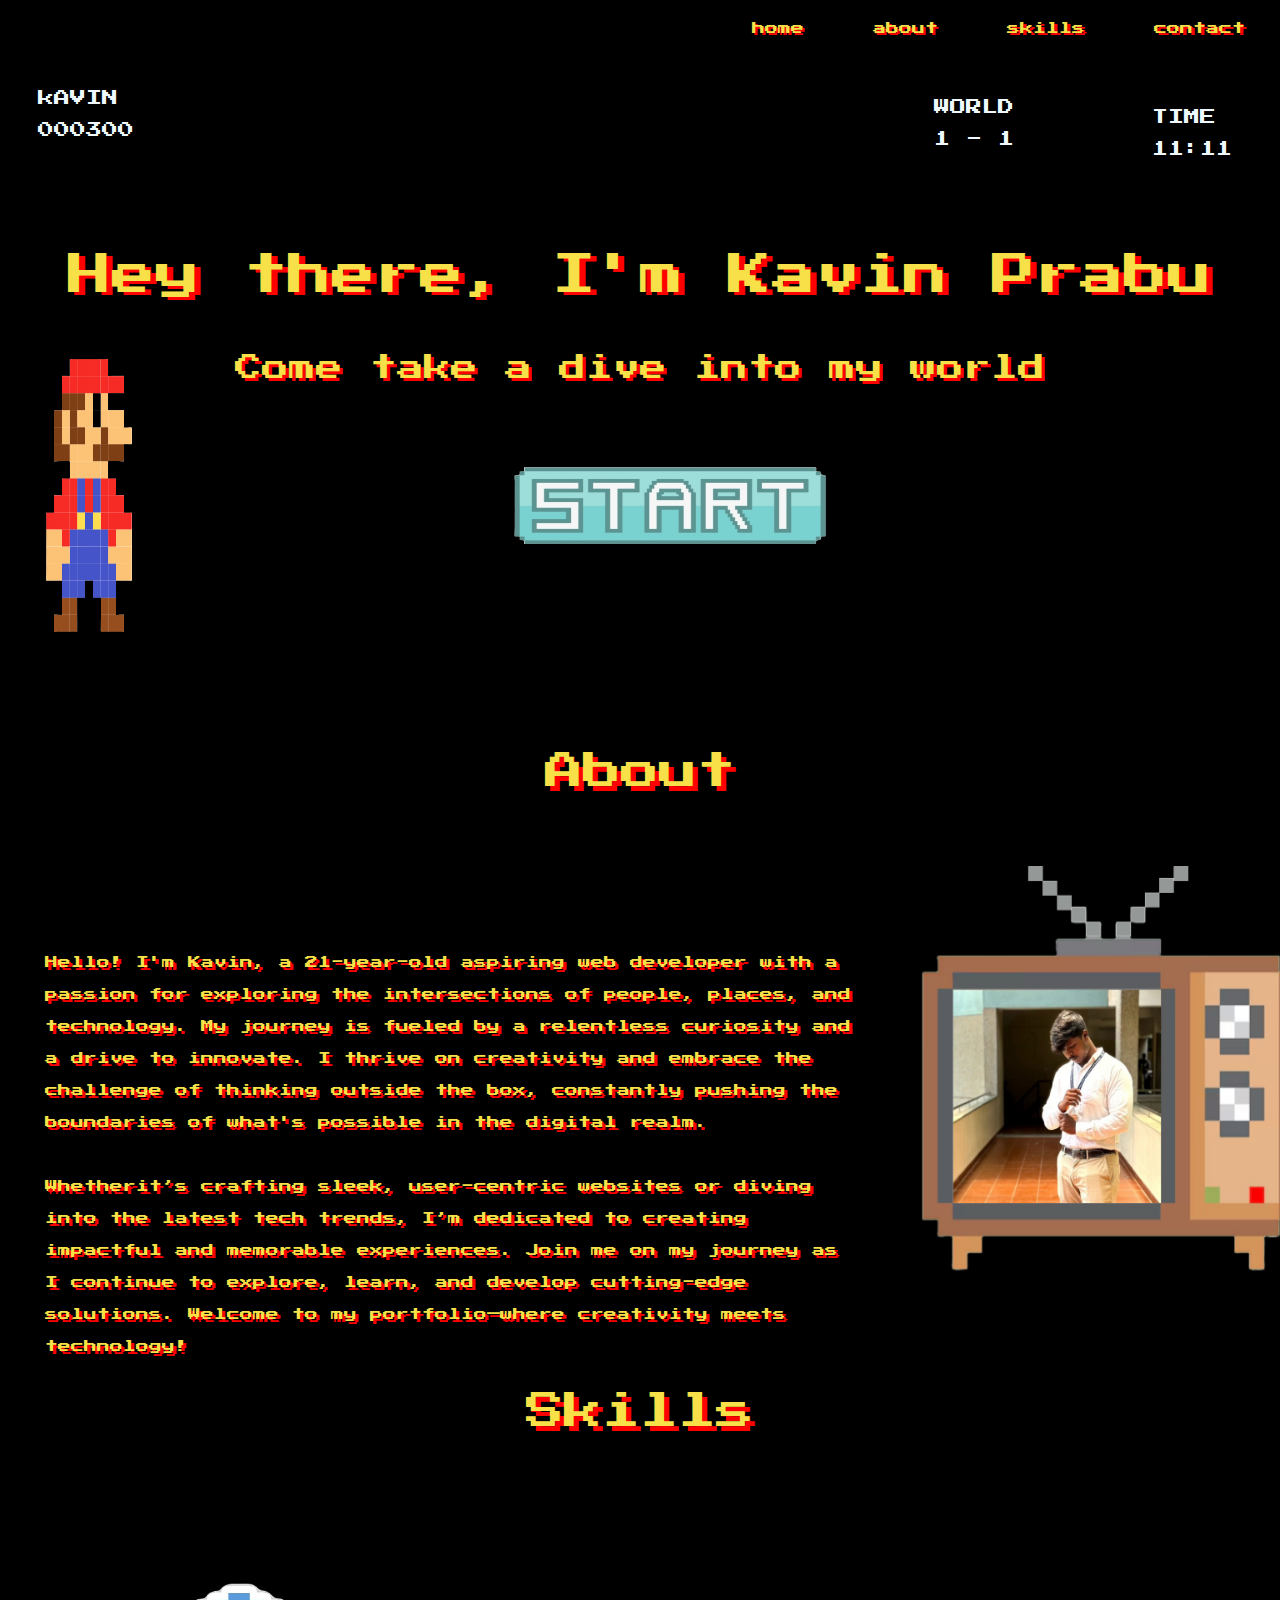
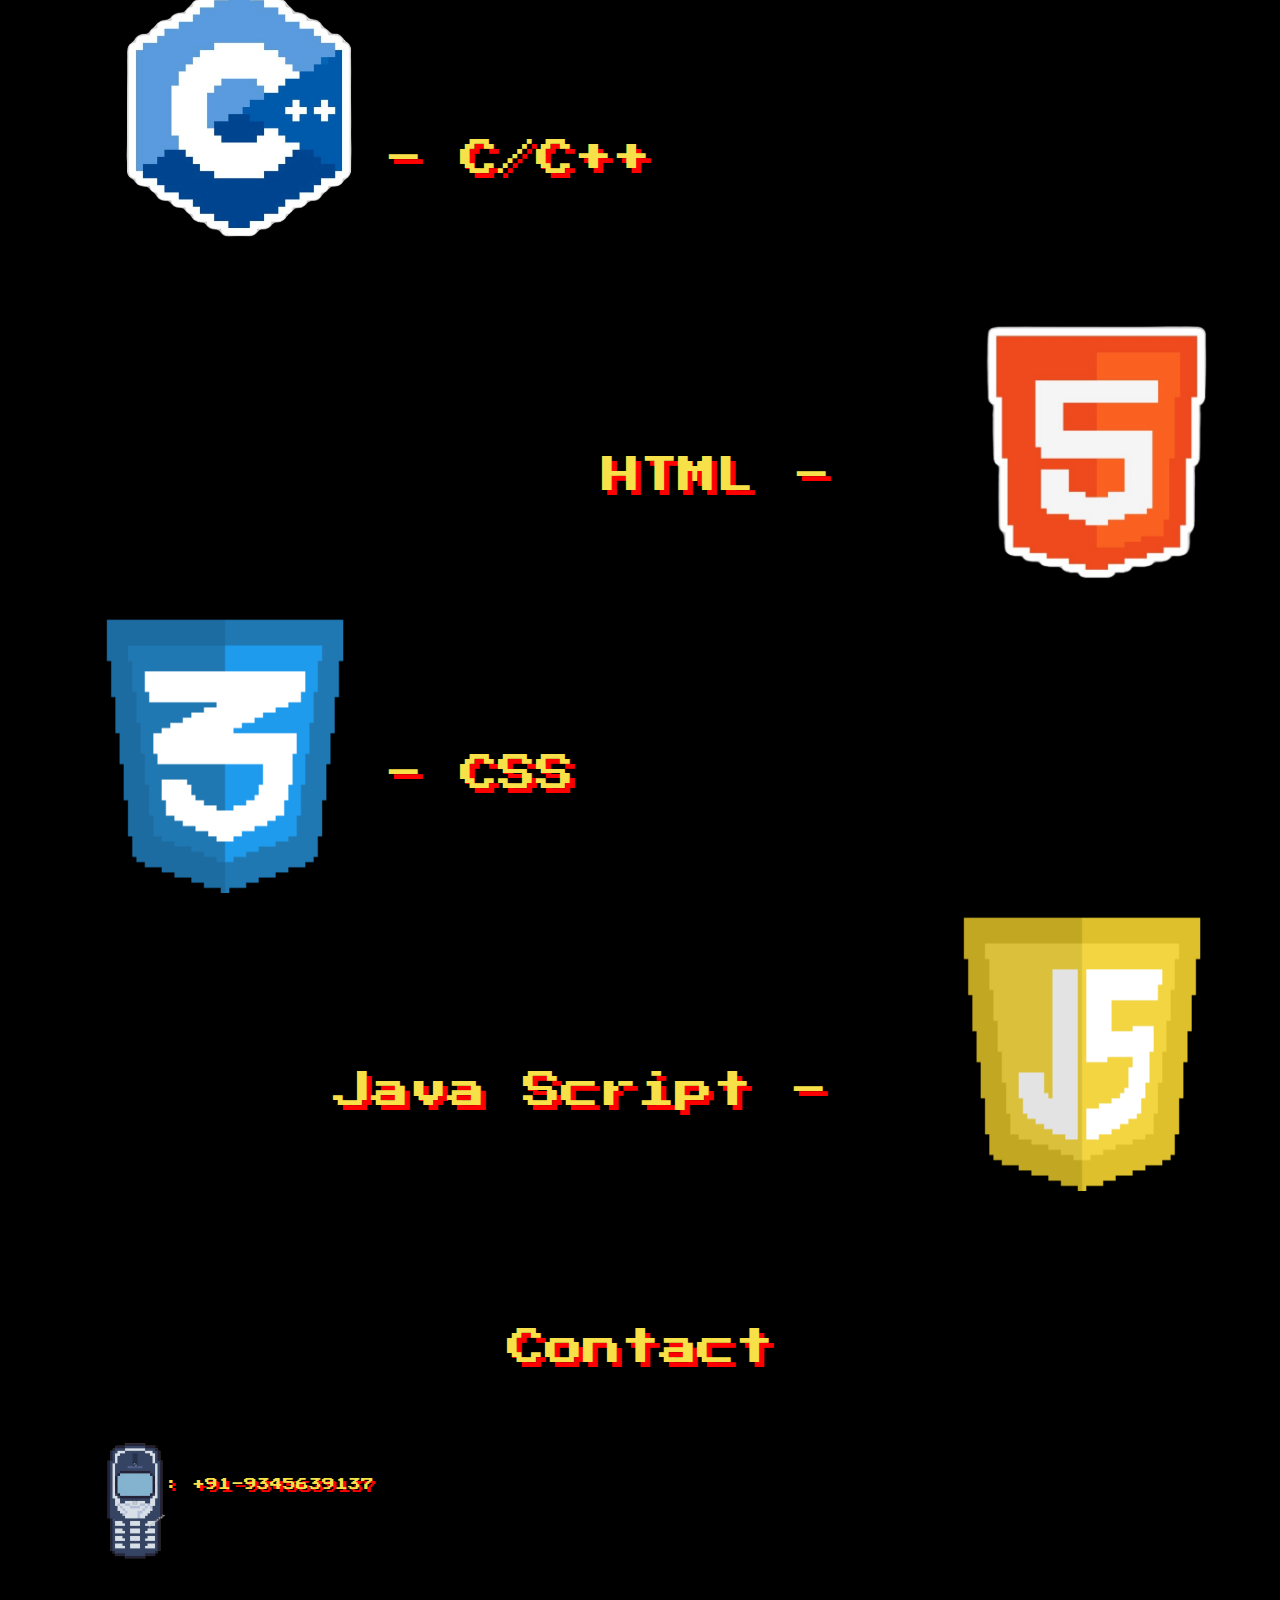
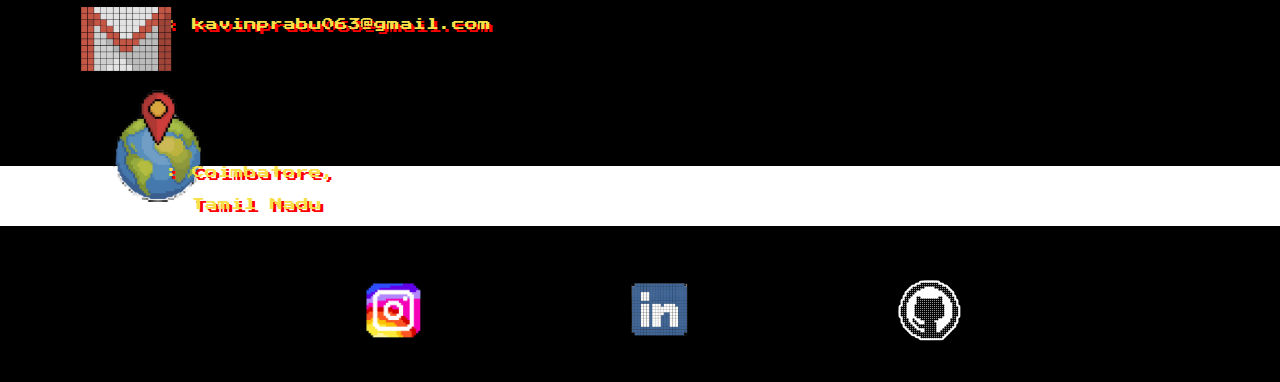
==== Project/Week_1/Html_CSS_Project/portfolio.html @ 572fe5fe "first commit" ====
<!DOCTYPE html>
<html lang="en">
<head>

    <meta charset="UTF-8">
    <meta name="viewport" content="width=device-width, initial-scale=1.0">
    <title>portfolio</title>
    <link rel="stylesheet" href="portfolio.css">
    <link rel="preconnect" href="https://fonts.googleapis.com">
    <link rel="preconnect" href="https://fonts.gstatic.com" crossorigin>
     <link href="https://fonts.googleapis.com/css2?family=Press+Start+2P&display=swap" rel="stylesheet">
    
</head>
<body>
    <div>
        <header>
            <nav class="head">
                <ul>
                    <li><a href="#home" class="no_colour">home</a></li>
                    <li><a href="#about" class="no_colour">about</a></li>
                    <li><a href="#skills" class="no_colour">skills</a></li>
                    <li><a href="#contact" class="no_colour">contact</a></li>
                </ul>
            </nav>
        </header>
    </div>
        

        <div id="home" class="landing">

            <p class="fun">kAVIN <br><br>000300</p>
            <p class="fun2">WORLD <br><br>1 - 1</p>
            <p class="fun3">TIME <br><br>11:11</p>
            <h1 class="landing_h1">Hey there, I'm Kavin Prabu</h1>
            <p class="landing_p">Come take a dive into my world</p>
            <a href="#about"><img src="start.png" class="start" width="700px" height="550px"></a>
            <img src="mario.png" alt="" height="550px" width="250px" class="mario">
        </div>

        <div id="about">

            <h1 class="about_h1">About</h1>
            <img src="kavin.png" alt="" height="500vw" width="450vw" class="tv">
            <p class="about_p1">Hello! I'm Kavin, a 21-year-old aspiring web developer with a passion for exploring the intersections of people, places, and technology. My journey is fueled by a relentless curiosity and a drive to innovate. I thrive on creativity and embrace the challenge of thinking outside the box, constantly pushing the boundaries of what's possible in the digital realm.<br><br>

                Whetherit’s crafting sleek, user-centric websites or diving into the latest tech trends, I’m dedicated to creating impactful and memorable experiences. Join me on my journey as I continue to explore, learn, and develop cutting-edge solutions. Welcome to my portfolio—where creativity meets technology!</p>
        </div>

        <div id="skills">
            <h1 class="about_h1">Skills</h1>
            <img src="c.png" alt="" height="550vw" class="c_img">
            <h1 class="skill_c">- C/C++</h2>
            <img src="html (2).png" alt="" height="500vw" class="html_img">
            <h1 class="skill_html">HTML -</h2>
            <img src="css (2).png" alt="" height="330vw" width="270vw" class="css_img">
            <h1 class="skill_css">- CSS</h2>
            <img src="js.png" alt="" height="330vw" width="270vw" class="js_img">
            <h1 class="skill_js">Java Script -</h2>
        </div>

        <div id="contact">
            <h1 class="contact_h1">Contact</h1>
            <p class="contact_p1">: +91-9345639137</p>
            <img src="cell.png" alt="" class="phn_img" height="270vw">
            <p class="contact_p2">: kavinprabu063@gmail.com</p>
            <img src="mail.png" alt="" class="mail_img" height="150vw"></a>
            <img src="location.png" alt="" class="location_img" height="200vw"></a>
            <p class="contact_p3">: Coimbatore, <br>&nbsp;&nbsp;Tamil Nadu</p>
            
            <a href="https://www.instagram.com/kavin_prabu_06?igsh=bzduYmZ5ZTZhcjNv"><img src="insta.png" alt="" class="insta_img" height="115vw"></a>
            <a href="https://www.linkedin.com/in/kavin-prabu-a87848258?utm_source=share&utm_campaign=share_via&utm_content=profile&utm_medium=android_app "><img src="linkedin.png" alt="" class="linkedin_img" height="137vw"></a>
            <a href=""><img src="Untitled (1).png" alt="" class="github_img" height="135vw"></a>
            
           
            <p></p>
        </div>

       <footer>

       </footer>
            
</body>
</html>
---- Project/Week_1/Html_CSS_Project/portfolio.css ----
*{
    margin: 0;
    padding: 0;
    box-sizing: border-box;
}
body{
    background-color: rgb(0, 0, 0);
}

header ul{

    height: 4.5vw;
    background-color:rgb(0, 0, 0);
    list-style-type:none;
    display: flex;
    align-items: center;
    justify-content: end;
    box-sizing: border-box;

    
}

li{
    
    float: left;
    padding: 2.7vw;
    font-size: small;
    box-sizing: border-box;
    
    
}

.head{
        width: 100vw;
        position: fixed;
        font-family: "Press Start 2P", system-ui;
        font-weight: 250;
        font-style: normal;
        color: #F7E048;
        text-shadow: 0.17vw 0.13vw red;
        box-sizing: border-box;
}

.no_colour{
    color: inherit;
    text-decoration: none;
}

.landing{

    padding-top: 7vw;
    height: 50vw;
    
    
}

.landing_h1{
    margin-top: 7.5vw;
    text-align: center;
    font-family: "Press Start 2P", system-ui;
    font-weight: 300;
    font-style: normal;
    color: #F7E048;
    text-shadow: 0.5vw 0.2vw red;
    font-size:3.42vw;
    box-sizing: border-box;
    
}

.landing_p{
    margin-top: 4.5vw;
    text-align: center;
    font-family: "Press Start 2P", system-ui;
    font-weight: 300;
    font-style: normal;
    color: #F7E048;
    text-shadow: 3px 3px red;
    font-size: 2.1vw;
    box-sizing: border-box;
    
}

.start{
    margin-top: -50vw;
    margin-left: 25vw;
    box-sizing: border-box;
}

.fun{
    margin-left: 3vw;
    margin-bottom:-5vw;
    font-family: "Press Start 2P", system-ui;
    font-weight: 300;
    font-style: normal;
    color: aliceblue;
    box-sizing: border-box;
}

.fun2{
    margin-left: 73vw;
    margin-top: 2vw;
    font-family: "Press Start 2P", system-ui;
    font-weight: 300;
    font-style: normal;
    color: aliceblue;
    box-sizing: border-box;
}


.fun3{
    margin-left: 90vw;
    margin-top: -3vw;
    font-family: "Press Start 2P", system-ui;
    font-weight: 300;
    font-style: normal;
    color: aliceblue;
    box-sizing: border-box;
}

.mario{
    margin-top: -150px;
    margin-left: -1050px;
}


#about{
    
    background-color: black;
    padding-top: 12vh;
    background-color: rgb(0, 0, 0);
    height: 50vw;
    width: 100%; 
    
}

.about_h1{

    padding-top: 5px;
    font-family: "Press Start 2P", system-ui;
    font-weight: 300;
    font-style: normal;
    color: #F7E048;
    text-shadow: 5px 5px red;
    text-align: center;
    font-size: 3vw;
    
}

.about_p1{
    font-family: "Press Start 2P", system-ui;
    font-weight: 300;
    font-style: normal;
    color: #F7E048;
    text-shadow: 3px 3px red;
    font-size: 1vw;
    line-height: 2.5vw;
    width: 70vw;
    margin-top: -28vw;
    padding: 5vh;

}

.tv{
    margin-left: 68vw;
    margin-bottom: -2.7vw;
}

#skills{
    background-color: black;
    padding-top: 12vh;
    background-color: rgb(0, 0, 0);
    height: 120vw;
    width: 100%; 
}

.c_img{
        margin-top: -1.04vw;
}

.html_img{
    margin-top: -20vh;
    margin-bottom:-40vw;
    margin-left: 65vw;
}

.css_img{

    margin-bottom: -30vw;
    margin-left: 7vw;
}


.js_img{

    margin-bottom:-30vw;
    margin-left: 74vw;
}

.skill_c{
    padding-top: 5px;
    font-family: "Press Start 2P", system-ui;
    font-weight: 300;
    font-style: normal;
    color: #F7E048;
    text-shadow: 5px 5px red;
    font-size: 3vw;
    margin-left: 30vw;
    margin-top: -18.5vw;

}

.skill_html{
    padding-top: 5px;
    font-family: "Press Start 2P", system-ui;
    font-weight: 300;
    font-style: normal;
    color: #F7E048;
    font-size: 3vw;
    text-shadow: 5px 5px red;
    margin-left: 47vw;
    margin-top: 20vw;

}

.skill_css{

    padding-top: 5px;
    font-family: "Press Start 2P", system-ui;
    font-weight: 300;
    font-style: normal;
    color: #F7E048;
    text-shadow: 5px 5px red;
    font-size: 3vw;
    margin-left: 30vw;
    margin-top: 18.5vw;


}

.skill_js{

    padding-top: 5px;
    font-family: "Press Start 2P", system-ui;
    font-weight: 300;
    font-style: normal;
    color: #F7E048;
    text-shadow: 5px 5px red;
    font-size: 3vw;
    margin-left: 26vw;
    margin-top: 20vw;

}

#contact{
    
    background-color: rgb(0, 0, 0);
    padding-top: 12vh;
    height: 45vw;
    width: 100%; 
    box-sizing: border-box;
    
}

.contact_h1{

    padding-top: 5px;
    font-family: "Press Start 2P", system-ui;
    font-weight: 300;
    font-style: normal;
    color: #F7E048;
    text-shadow: 5px 5px red;
    text-align: center;
    font-size: 3vw;
    padding-bottom: 2vw;
    
}

.phn_img{
       margin-top: -10vw;
        margin-bottom: -6vw;
        box-sizing: border-box;
        
}

.mail_img{
    margin-top: -6vw;
    margin-left: 4vw;
    box-sizing: border-box;
}

.location_img{
    margin-top: -15vw;
    margin-bottom: -10vw;
    margin-left: -11.5vw;
}

.contact_p1{
    font-family: "Press Start 2P", system-ui;
    font-weight: 300;
    font-style: normal;
    color: #F7E048;
    text-shadow: 3px 3px red;
    font-size: 1vw;
    line-height: 2.5vw;
    margin-left: 13vw;
    margin-top: 6vw;
}

.contact_p2{
    font-family: "Press Start 2P", system-ui;
    font-weight: 300;
    font-style: normal;
    color: #F7E048;
    text-shadow: 3px 3px red;
    font-size: 1vw;
    line-height: 2.5vw;
    margin-left: 13vw;
    margin-top: 3vw;
}

.contact_p3{
    font-family: "Press Start 2P", system-ui;
    font-weight: 300;
    font-style: normal;
    color: #F7E048;
    text-shadow: 3px 3px red;
    font-size: 1vw;
    line-height: 2.5vw;
    margin-left: 13vw;
    margin-top: 3vw;
}

.insta_img{
    margin-left: 27vw;
    margin-top: 3.35vw;
    box-sizing: border-box;
}

.linkedin_img{
    padding-left: 10vw;
    margin-top: 1.4vw;
    box-sizing: border-box;
}

.github_img{
    margin-left: 10vw;
    margin-top: 1.4vw;
    box-sizing: border-box;
}

footer{
   margin-top: -2vw;
    background-color: rgb(255, 255, 255);
    height: 4.68vw;
    box-sizing: border-box;
    

}
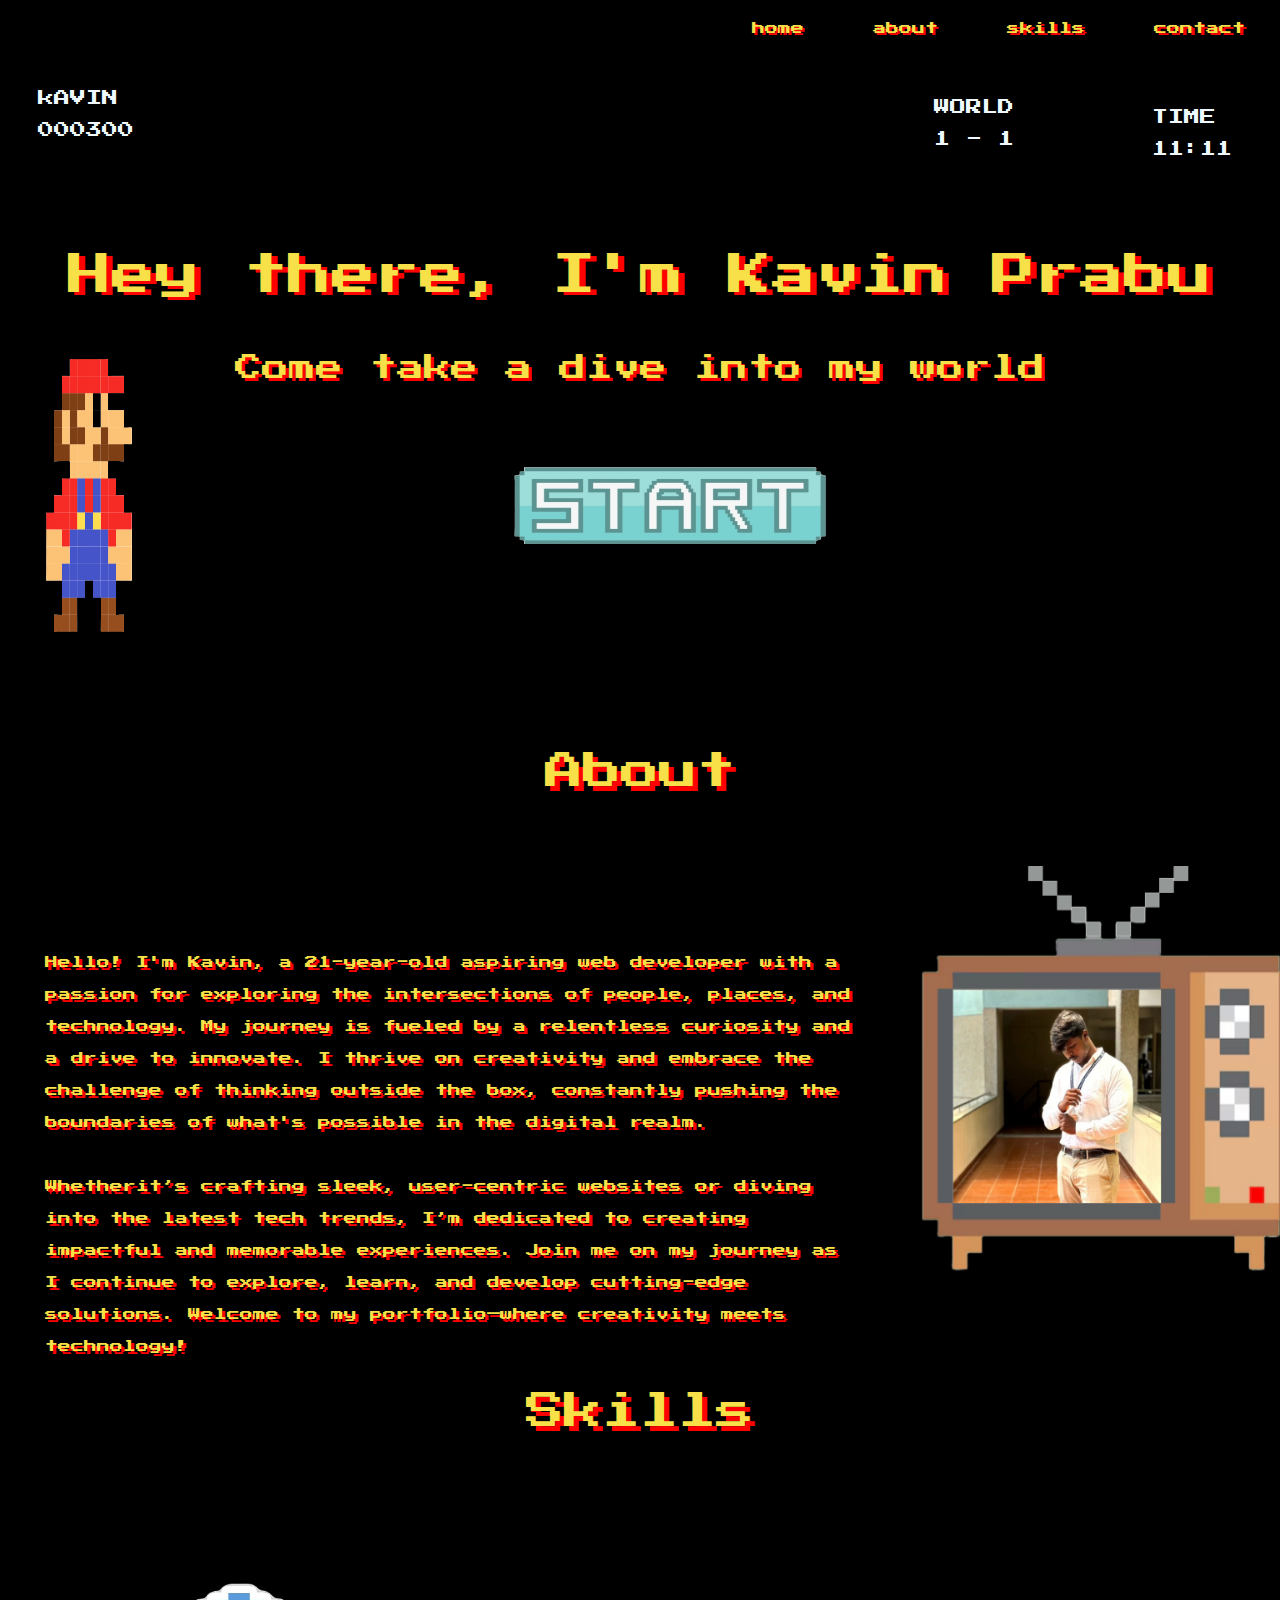
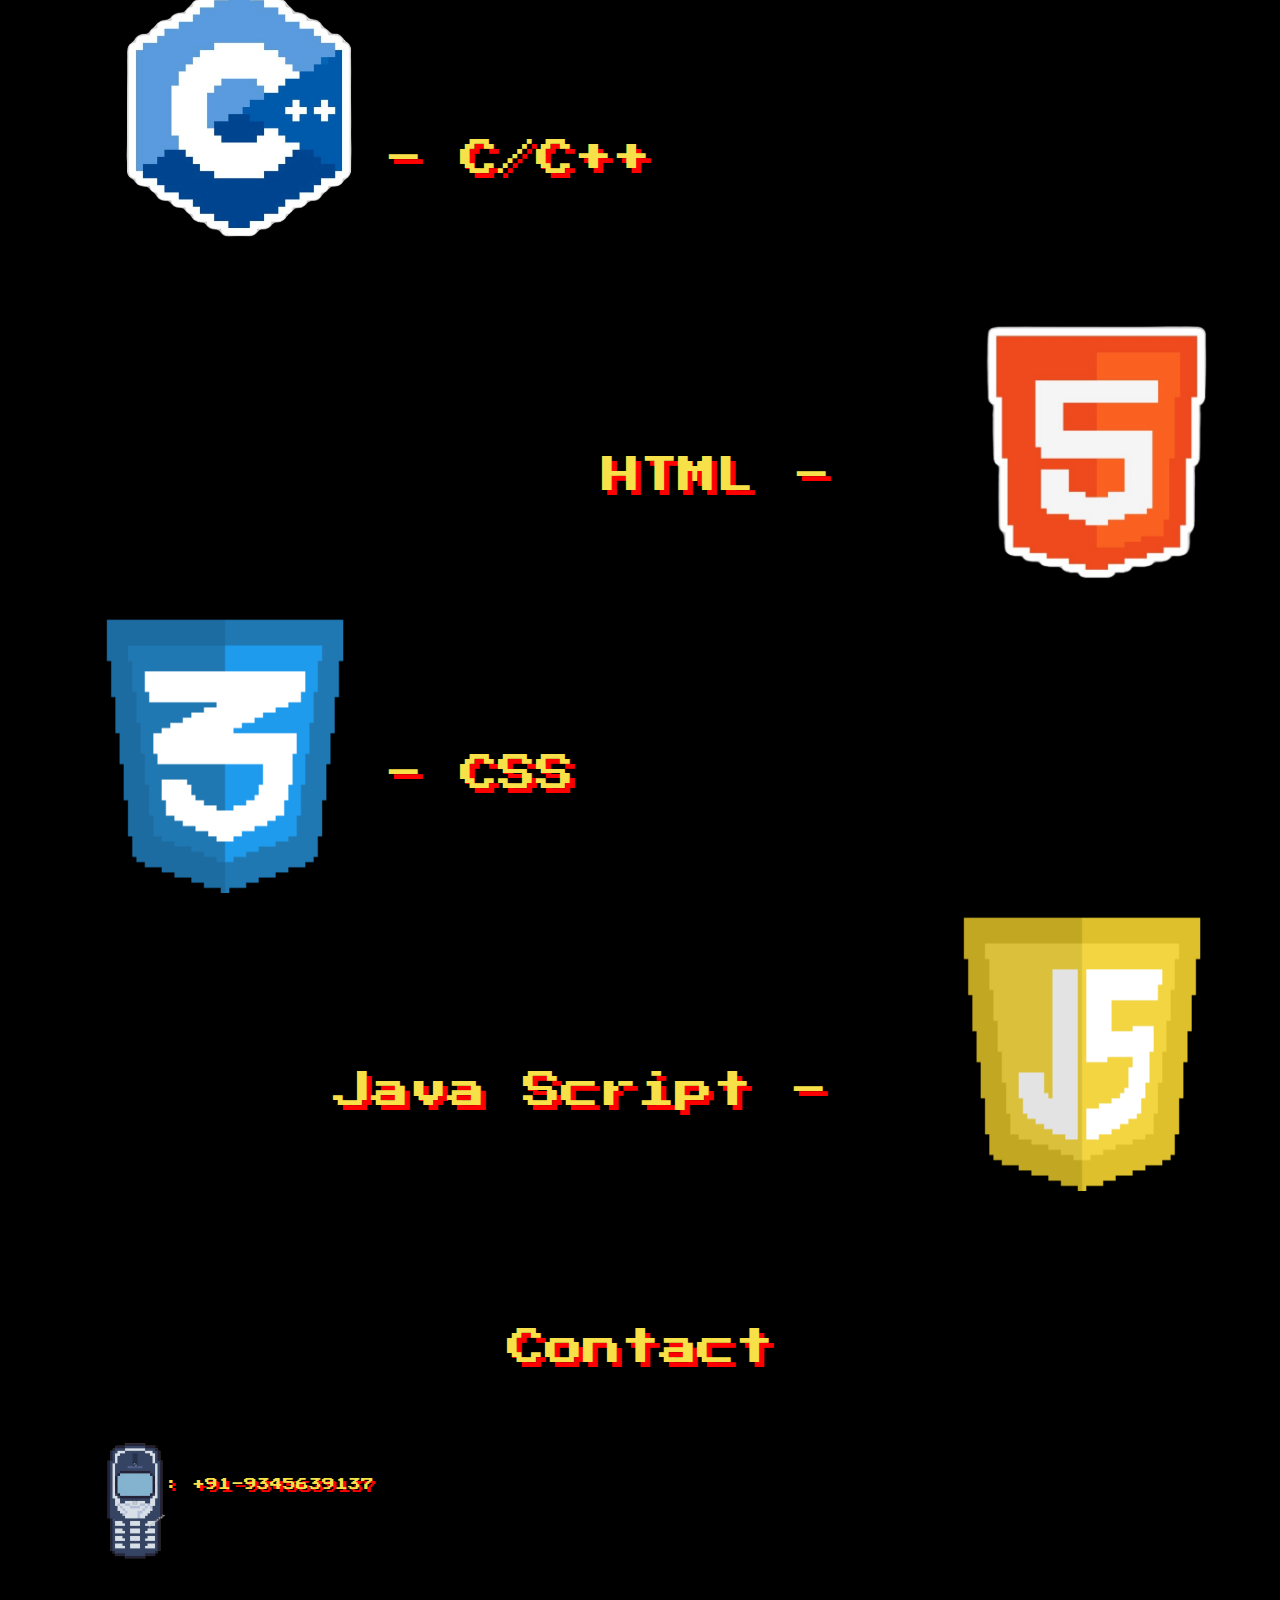
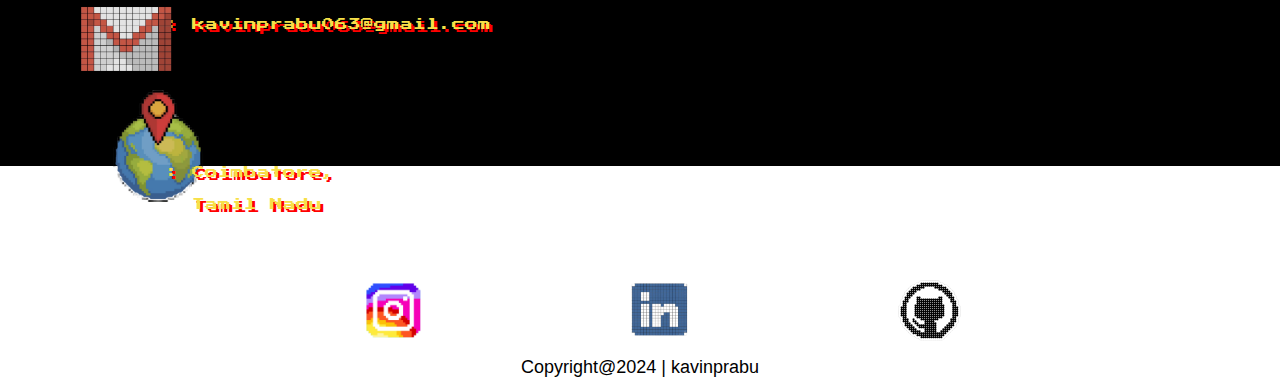
==== commit 2155ae35: "updates" ====
--- a/Project/Week_1/Html_CSS_Project/portfolio.html
+++ b/Project/Week_1/Html_CSS_Project/portfolio.html
@@ -66,17 +66,17 @@
             <img src="mail.png" alt="" class="mail_img" height="150vw"></a>
             <img src="location.png" alt="" class="location_img" height="200vw"></a>
             <p class="contact_p3">: Coimbatore, <br>&nbsp;&nbsp;Tamil Nadu</p>
-            
             <a href="https://www.instagram.com/kavin_prabu_06?igsh=bzduYmZ5ZTZhcjNv"><img src="insta.png" alt="" class="insta_img" height="115vw"></a>
             <a href="https://www.linkedin.com/in/kavin-prabu-a87848258?utm_source=share&utm_campaign=share_via&utm_content=profile&utm_medium=android_app "><img src="linkedin.png" alt="" class="linkedin_img" height="137vw"></a>
-            <a href=""><img src="Untitled (1).png" alt="" class="github_img" height="135vw"></a>
-            
-           
-            <p></p>
+            <a href="https://github.com/kavinprabu063"><img src="Untitled (1).png" alt="" class="github_img" height="135vw"></a>
+            <div class="foot">
+                <p>Copyright@2024 | kavinprabu </p>
+            </div>
         </div>
 
+        
        <footer>
-
+            
        </footer>
             
 </body>
--- a/Project/Week_1/Html_CSS_Project/portfolio.css
+++ b/Project/Week_1/Html_CSS_Project/portfolio.css
@@ -4,7 +4,8 @@
     box-sizing: border-box;
 }
 body{
-    background-color: rgb(0, 0, 0);
+    background-color: rgb(255, 255, 255);
+    
 }
 
 header ul{
@@ -47,7 +48,7 @@
 }
 
 .landing{
-
+    background-color: black;
     padding-top: 7vw;
     height: 50vw;
     
@@ -349,11 +350,16 @@
 }
 
 footer{
-   margin-top: -2vw;
+    margin-top: -2vw;
     background-color: rgb(255, 255, 255);
     height: 4.68vw;
     box-sizing: border-box;
-    
-
-}
-
+}
+.foot{
+    margin-top: -2vw;
+    text-align: center;
+    font-size: large;
+    font-family: sans-serif;
+    
+    
+}
